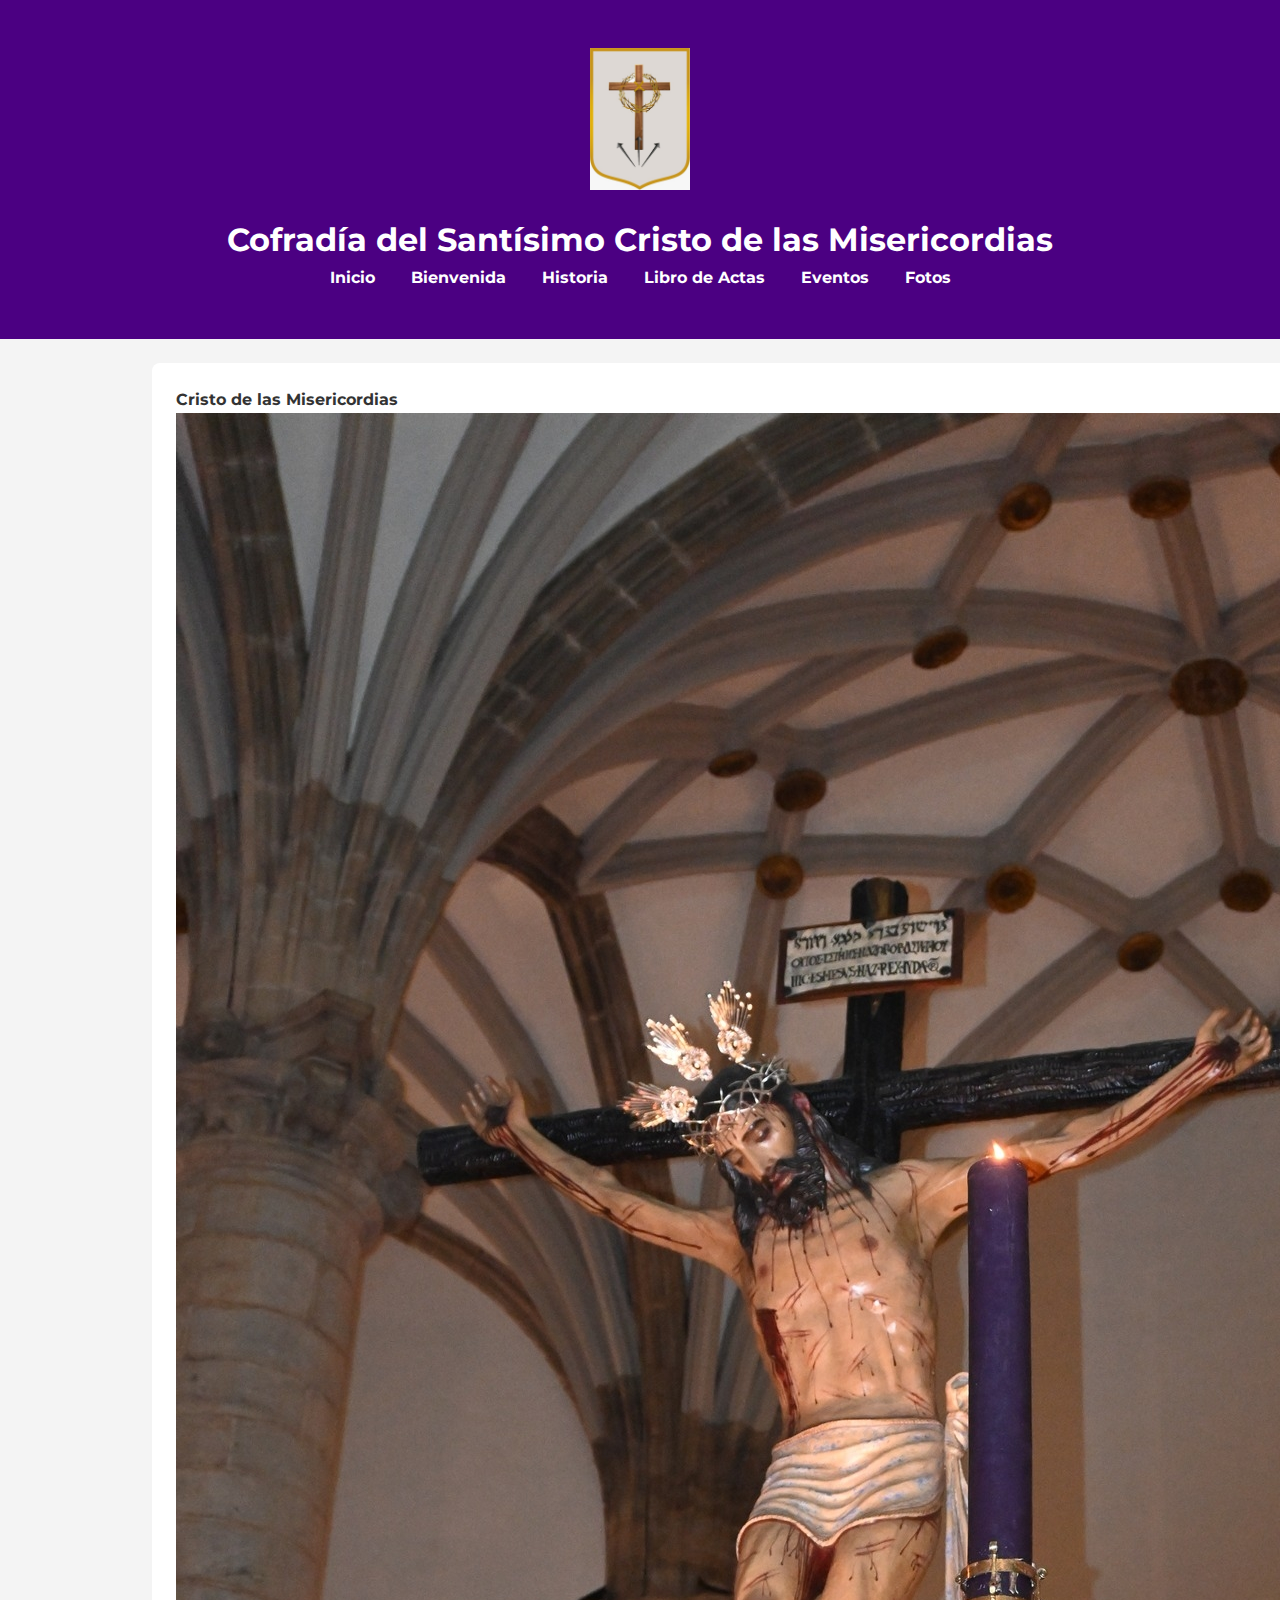
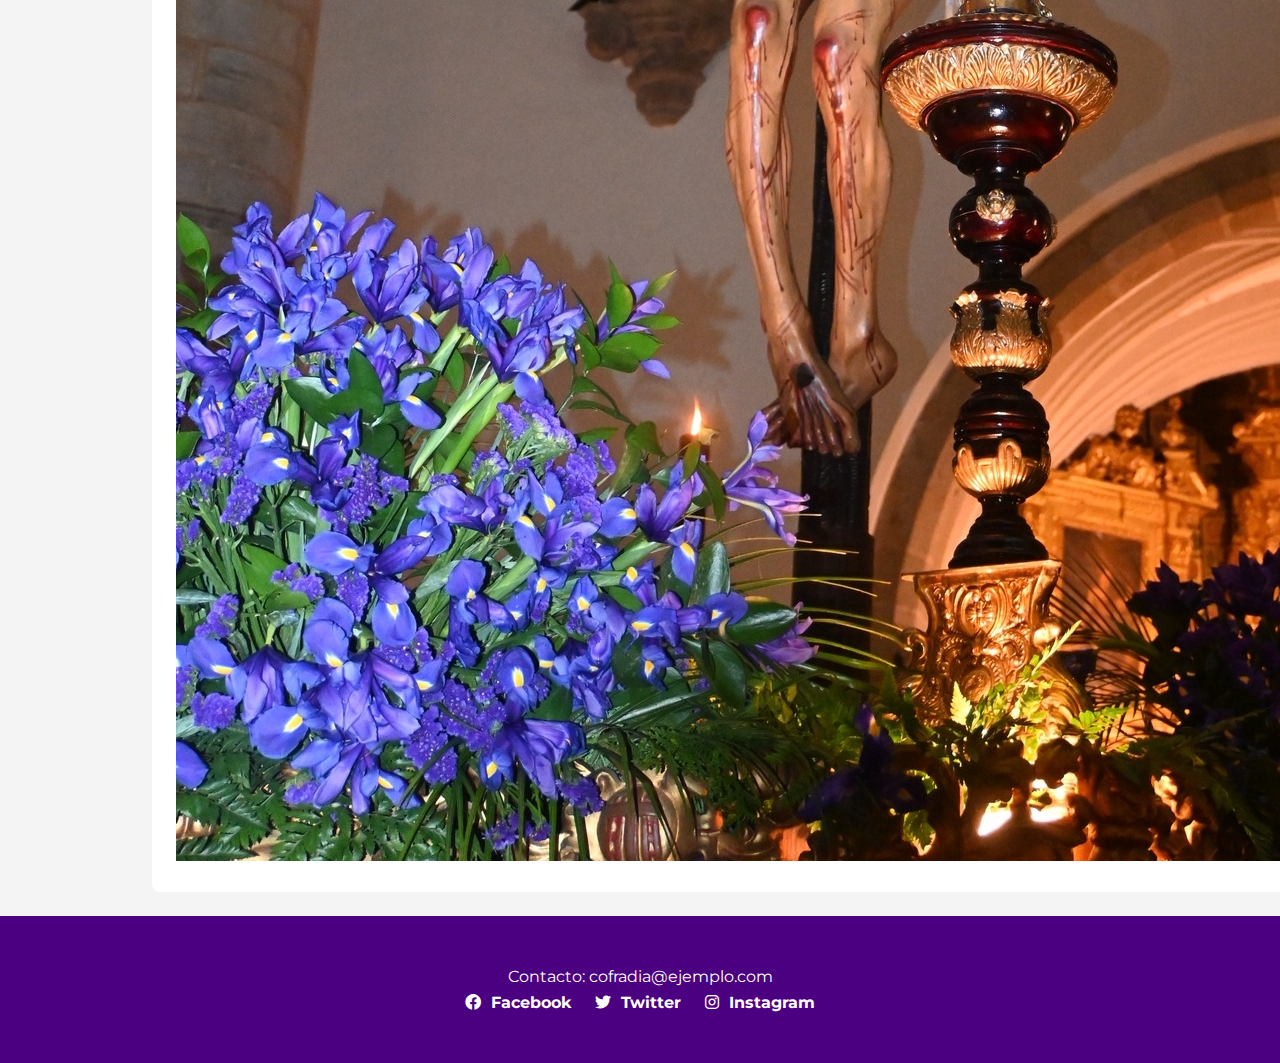
==== PaginaWeb/index.html @ 222ff11e "wip web" ====
<!DOCTYPE html>
<html lang="es">
  <head>
    <meta charset="UTF-8" />
    <meta name="viewport" content="width=device-width, initial-scale=1.0" />
    <title>Cofradía de Semana Santa</title>
    <link rel="stylesheet" href="./assets/css/styles.css" />
    <link rel="preconnect" href="https://fonts.googleapis.com" />
    <link rel="preconnect" href="https://fonts.gstatic.com" crossorigin />
    <link
      href="https://fonts.googleapis.com/css2?family=Montserrat:wght@400;700&display=swap"
      rel="stylesheet"
    />
    <link
      rel="stylesheet"
      href="https://cdnjs.cloudflare.com/ajax/libs/font-awesome/6.0.0-beta3/css/all.min.css"
    />
  </head>
  <body>
    <header>
      <div class="container">
        <img src="./assets/images/escudo1.jpg" alt="Logo" class="logo" />
        <h1>Cofradía del Santísimo Cristo de las Misericordias</h1>
        <nav>
          <ul>
            <li><a href="index.html">Inicio</a></li>
            <li><a href="#bienvenida">Bienvenida</a></li>
            <li><a href="#historia">Historia</a></li>
            <li><a href="#indexLibroActas.html">Libro de Actas</a></li>
            <li><a href="#eventos">Eventos</a></li>
            <li><a href="indexFotos.html">Fotos</a></li>
          </ul>
        </nav>
      </div>
    </header>

    <main class="container">
      <section class="left-column">
        <h4>Cristo de las Misericordias</h4>
        <img
          src="./assets/images/433902673_397641899641510_3551670224920371483_n.jpg"
          alt="img-principal"
        />
      </section>

      <section class="right-column">
        <div class="subsection">
          <h2>Historia</h2>
          <p>
            La Cofradía fue fundada en 1901 y desde entonces ha participado en
            la Semana Santa con gran devoción y tradición.
          </p>
        </div>
        <div class="subsection">
          <h2>Eventos</h2>
          <ul>
            <li>Domingo de Ramos - 14 de abril</li>
            <li>Jueves Santo - 18 de abril</li>
            <li>Viernes Santo - 19 de abril</li>
          </ul>
        </div>
        <div class="subsection">
          <h2>Galería</h2>
          <img src="procesion1.webp" alt="Procesión 1" />
          <img src="procesion2.webp" alt="Procesión 2" />
        </div>
      </section>
    </main>

    <footer>
      <div class="container">
        <p>Contacto: cofradia@ejemplo.com</p>
        <div class="social-media">
          <a href="https://facebook.com" target="_blank"
            ><i class="fab fa-facebook"></i> Facebook</a
          >
          <a href="https://twitter.com" target="_blank"
            ><i class="fab fa-twitter"></i> Twitter</a
          >
          <a href="https://instagram.com" target="_blank"
            ><i class="fab fa-instagram"></i> Instagram</a
          >
        </div>
      </div>
    </footer>
  </body>
</html>
---- PaginaWeb/assets/css/styles.css ----
:root {
  --primary-color: #4b0082;
  --secondary-color: #f4f4f4;
  --text-color: #333;
  --font-family: 'Montserrat', sans-serif;
  --spacing: 1.5rem;
}

* {
  margin: 0;
  padding: 0;
  box-sizing: border-box;
}

body {
  font-family: var(--font-family);
  color: var(--text-color);
  background-color: var(--secondary-color);
  line-height: 1.6;
}

.container {
  width: 80%;
  margin: 0 auto;
  padding: var(--spacing);
}

header {
  background-color: var(--primary-color);
  color: white;
  padding: var(--spacing) 0;
  text-align: center;
}

header .logo {
  width: 100px;
  display: block;
  margin: 0 auto var(--spacing) auto;
}

nav ul {
  list-style: none;
  padding: 0;
}

nav ul li {
  display: inline;
  margin: 0 1rem;
}

nav ul li a {
  color: white;
  text-decoration: none;
  font-weight: bold;
}

main.container {
  display: grid;
  grid-template-columns: 1fr 2fr;
  gap: var(--spacing);
}

.left-column {
  padding: var(--spacing);
  background-color: white;
  border-radius: 8px;
}

.right-column {
  display: grid;
  gap: var(--spacing);
}

.right-column .subsection {
  padding: var(--spacing);
  background-color: white;
  border-radius: 8px;
}

#galeria img {
  width: 100%;
  max-width: 300px;
  height: auto;
  margin: var(--spacing) 0.5rem;
}

footer {
  background-color: var(--primary-color);
  color: white;
  text-align: center;
  padding: var(--spacing) 0;
}

footer .social-media a {
  color: white;
  margin: 0 10px;
  text-decoration: none;
  font-weight: bold;
}

footer .social-media a i {
  margin-right: 5px;
}
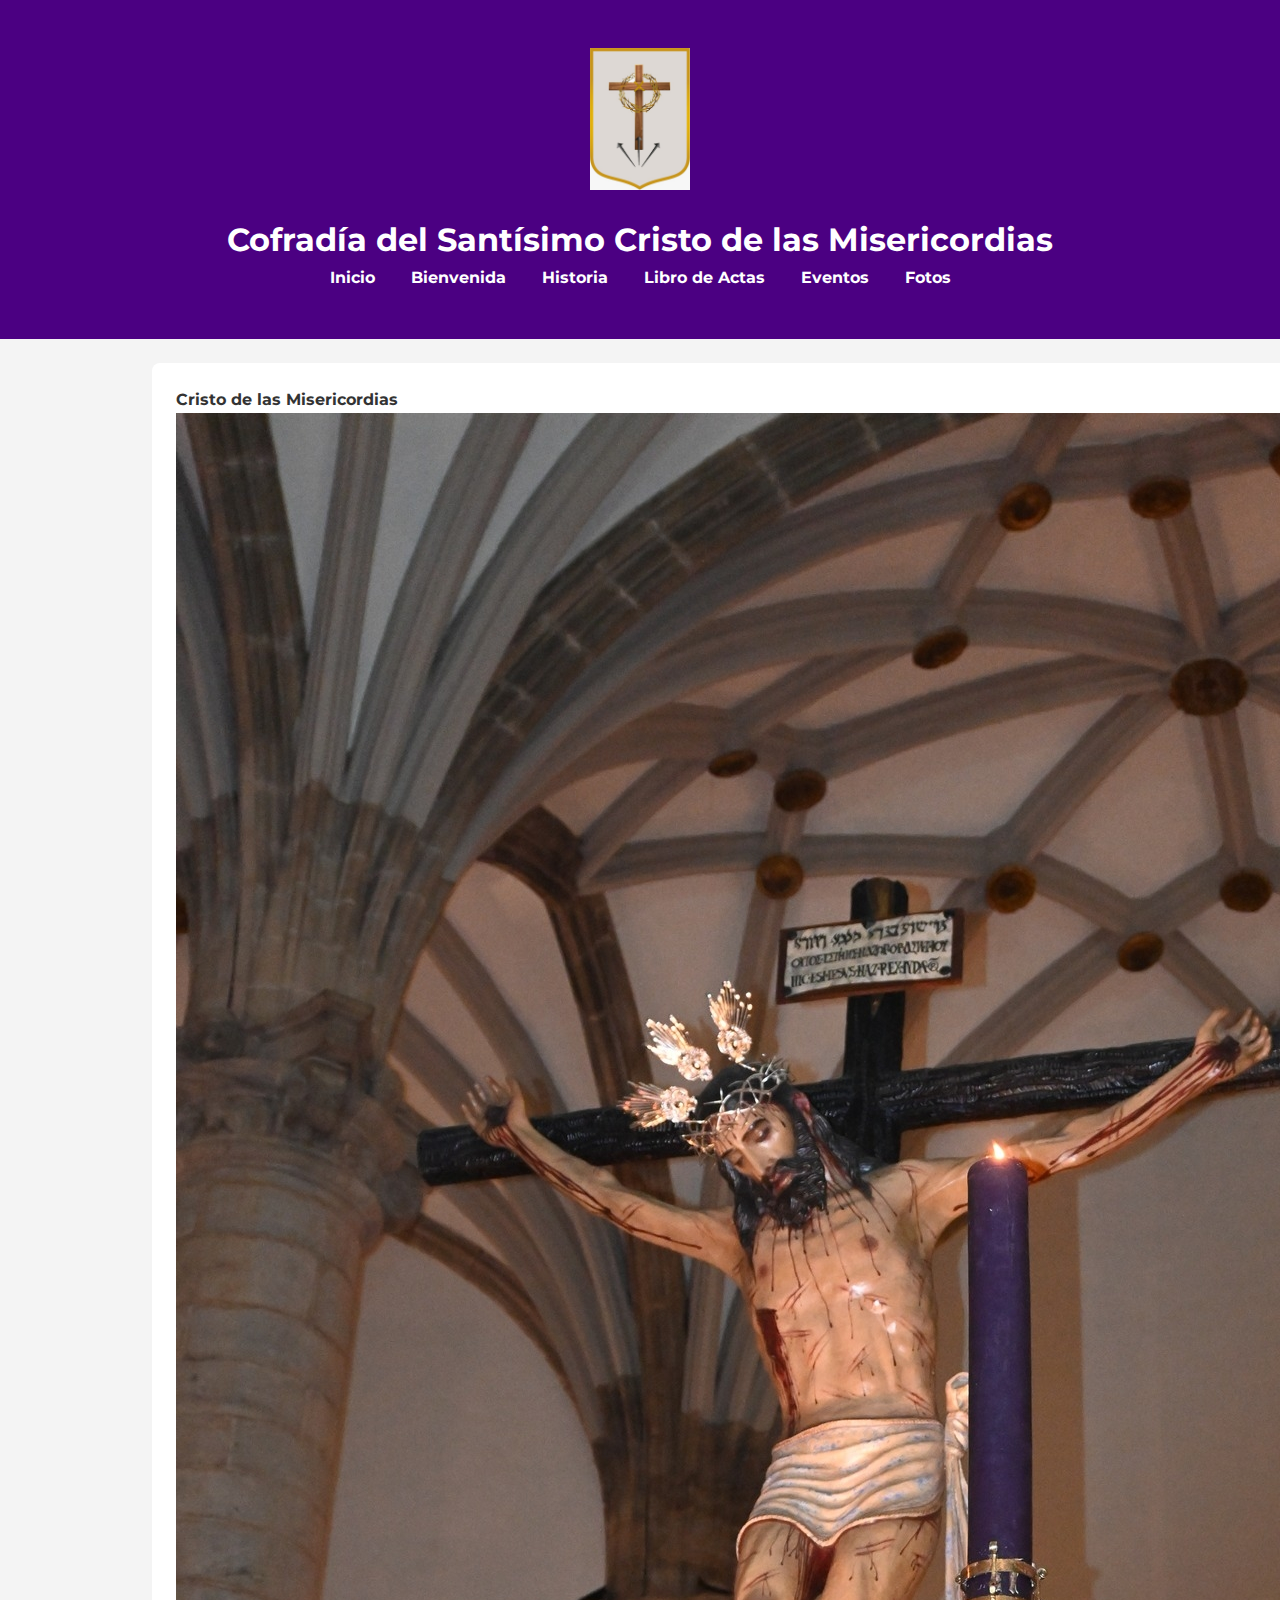
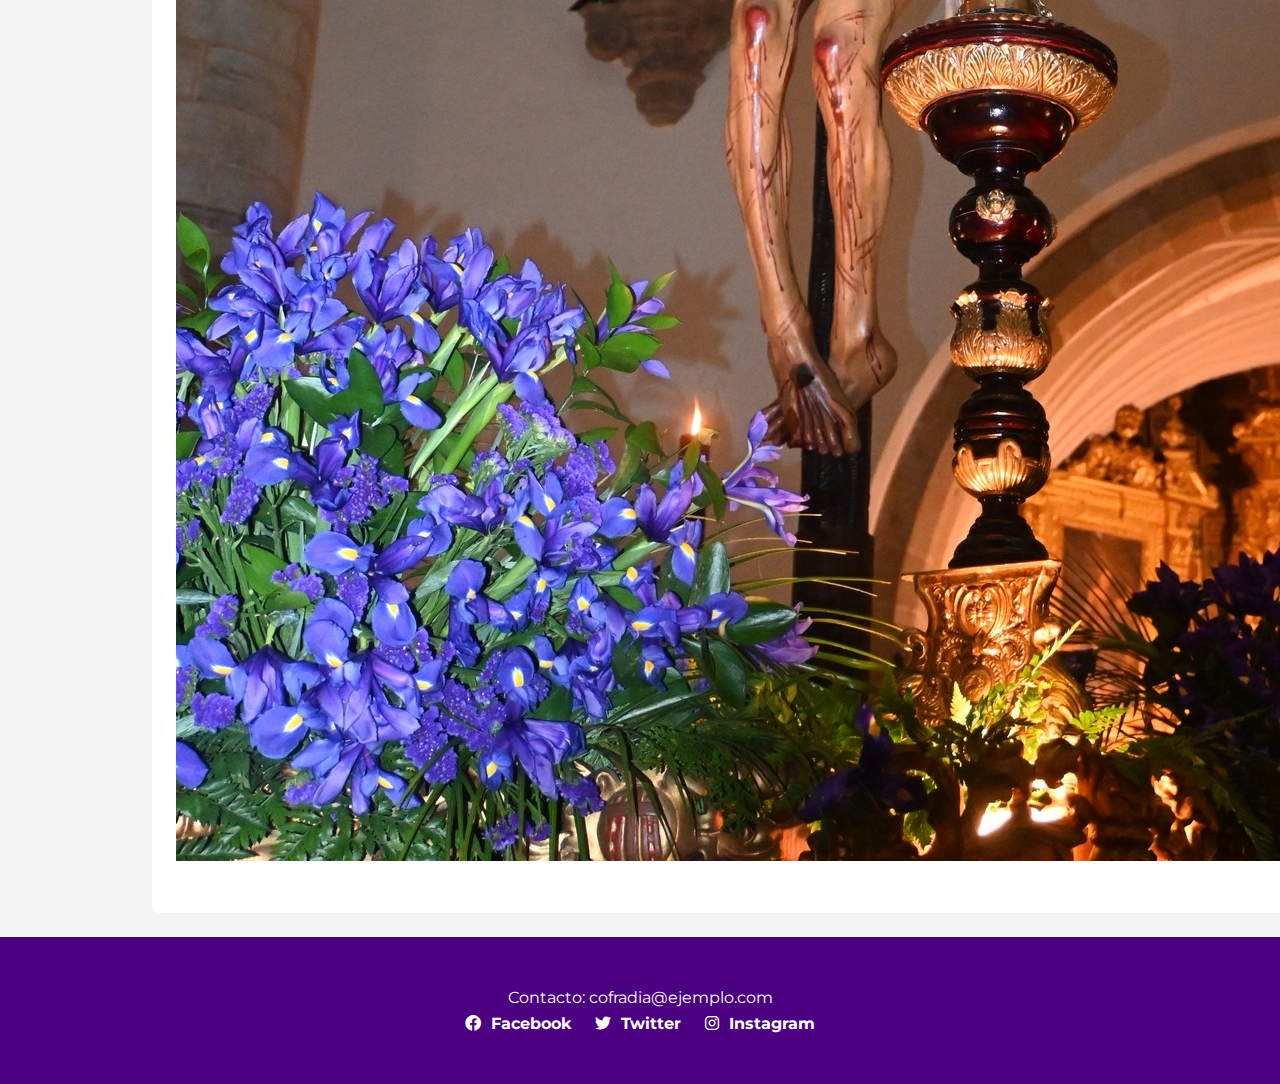
==== commit 53b05812: "wip web" ====
--- a/PaginaWeb/index.html
+++ b/PaginaWeb/index.html
@@ -26,7 +26,7 @@
             <li><a href="index.html">Inicio</a></li>
             <li><a href="#bienvenida">Bienvenida</a></li>
             <li><a href="#historia">Historia</a></li>
-            <li><a href="#indexLibroActas.html">Libro de Actas</a></li>
+            <li><a href="indexLibroActas.html">Libro de Actas</a></li>
             <li><a href="#eventos">Eventos</a></li>
             <li><a href="indexFotos.html">Fotos</a></li>
           </ul>
@@ -47,16 +47,26 @@
         <div class="subsection">
           <h2>Historia</h2>
           <p>
-            La Cofradía fue fundada en 1901 y desde entonces ha participado en
-            la Semana Santa con gran devoción y tradición.
+            Lorem ipsum dolor sit amet consectetur adipisicing elit. Obcaecati
+            quod veritatis beatae reiciendis? Molestiae doloribus beatae eveniet
+            inventore aut ea rem odio incidunt! Totam, aut? Dicta, similique
+            placeat! Quae temporibus praesentium non provident possimus eum
+            minima iure voluptate eos sequi odio veniam, est nemo vel commodi
+            magnam? Adipisci saepe enim molestiae dolorem expedita odit,
+            officiis nihil possimus quaerat perferendis facilis, earum
+            architecto quos veniam qui suscipit rem pariatur distinctio.
+            Voluptatum tempora eius dignissimos vel a eveniet, libero sint dicta
+            repellat mollitia quasi error vitae assumenda. Repellat laborum
+            accusamus assumenda excepturi dolores expedita eligendi amet
+            reprehenderit rerum vitae? Illo, vero quas!
           </p>
         </div>
         <div class="subsection">
           <h2>Eventos</h2>
           <ul>
-            <li>Domingo de Ramos - 14 de abril</li>
-            <li>Jueves Santo - 18 de abril</li>
-            <li>Viernes Santo - 19 de abril</li>
+            <li>Jueves Santo</li>
+            <li>Exposición Centenario</li>
+            <li>Triduo</li>
           </ul>
         </div>
         <div class="subsection">
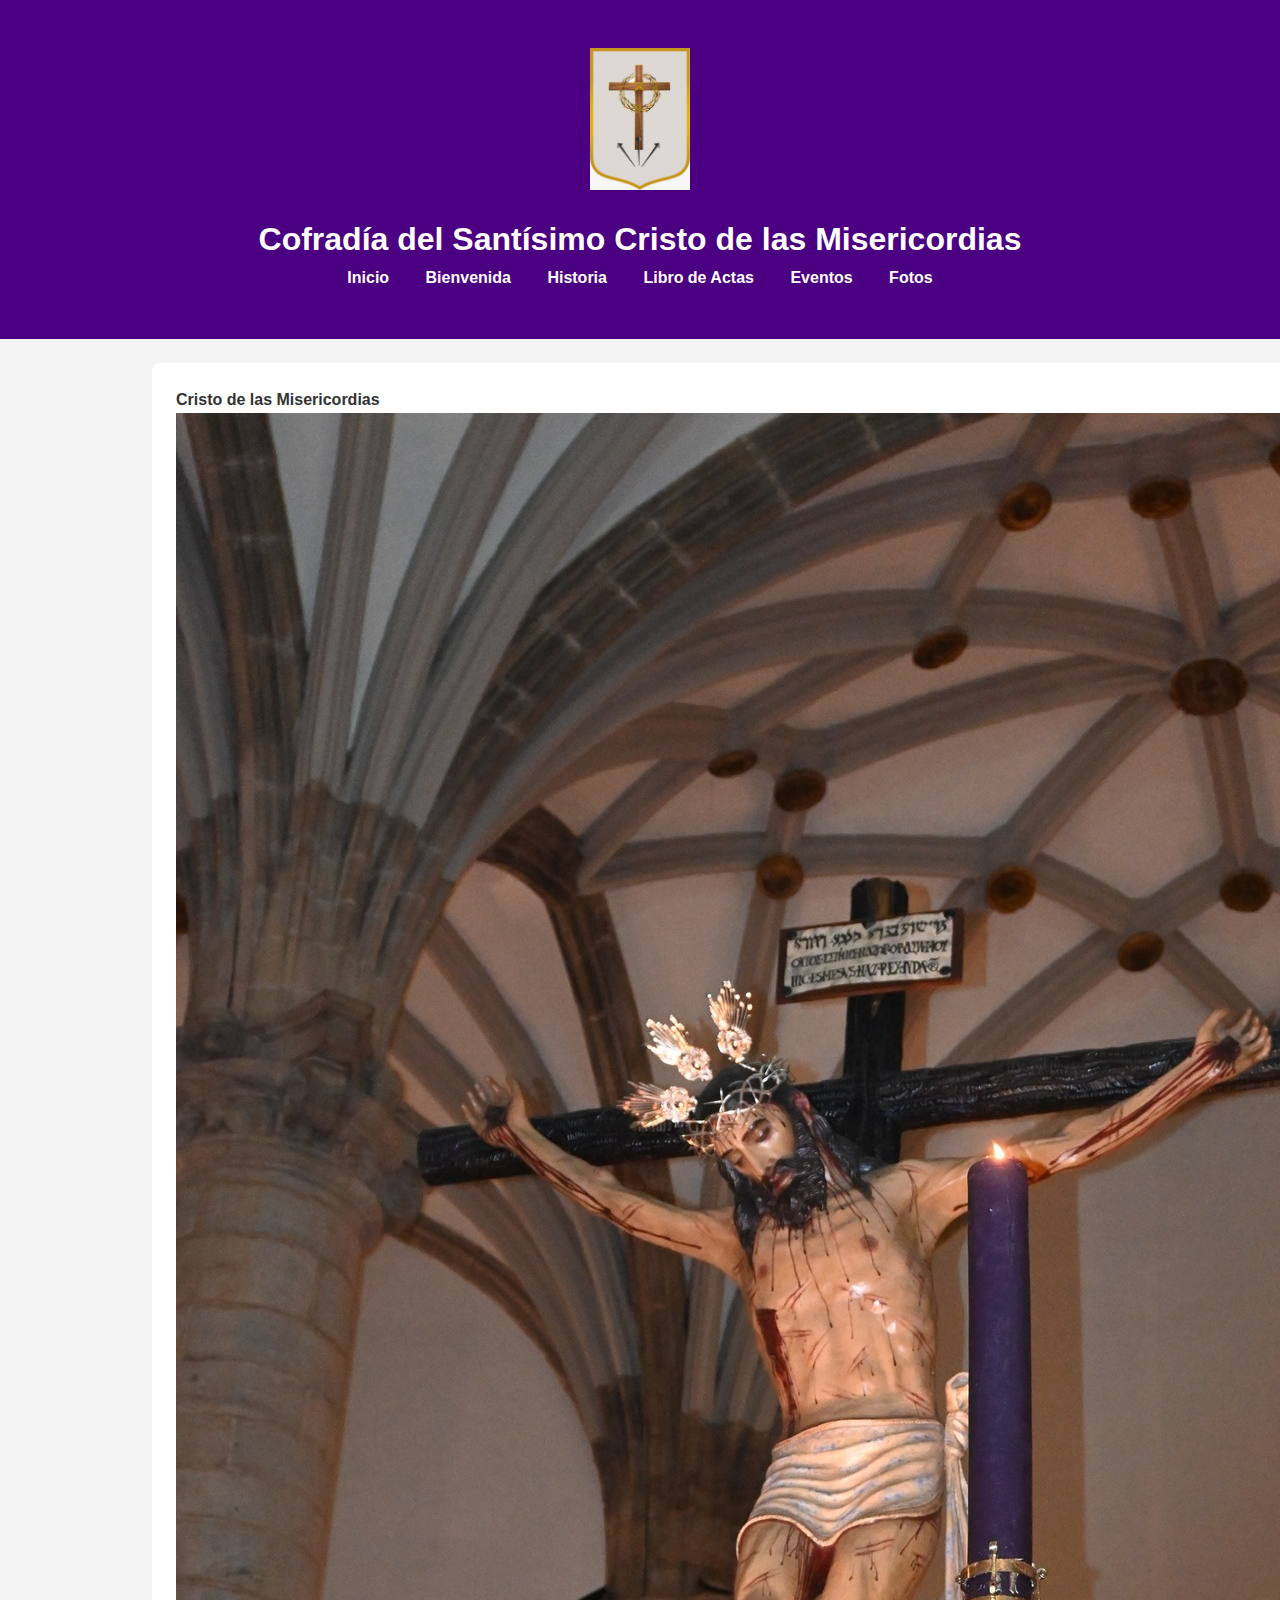
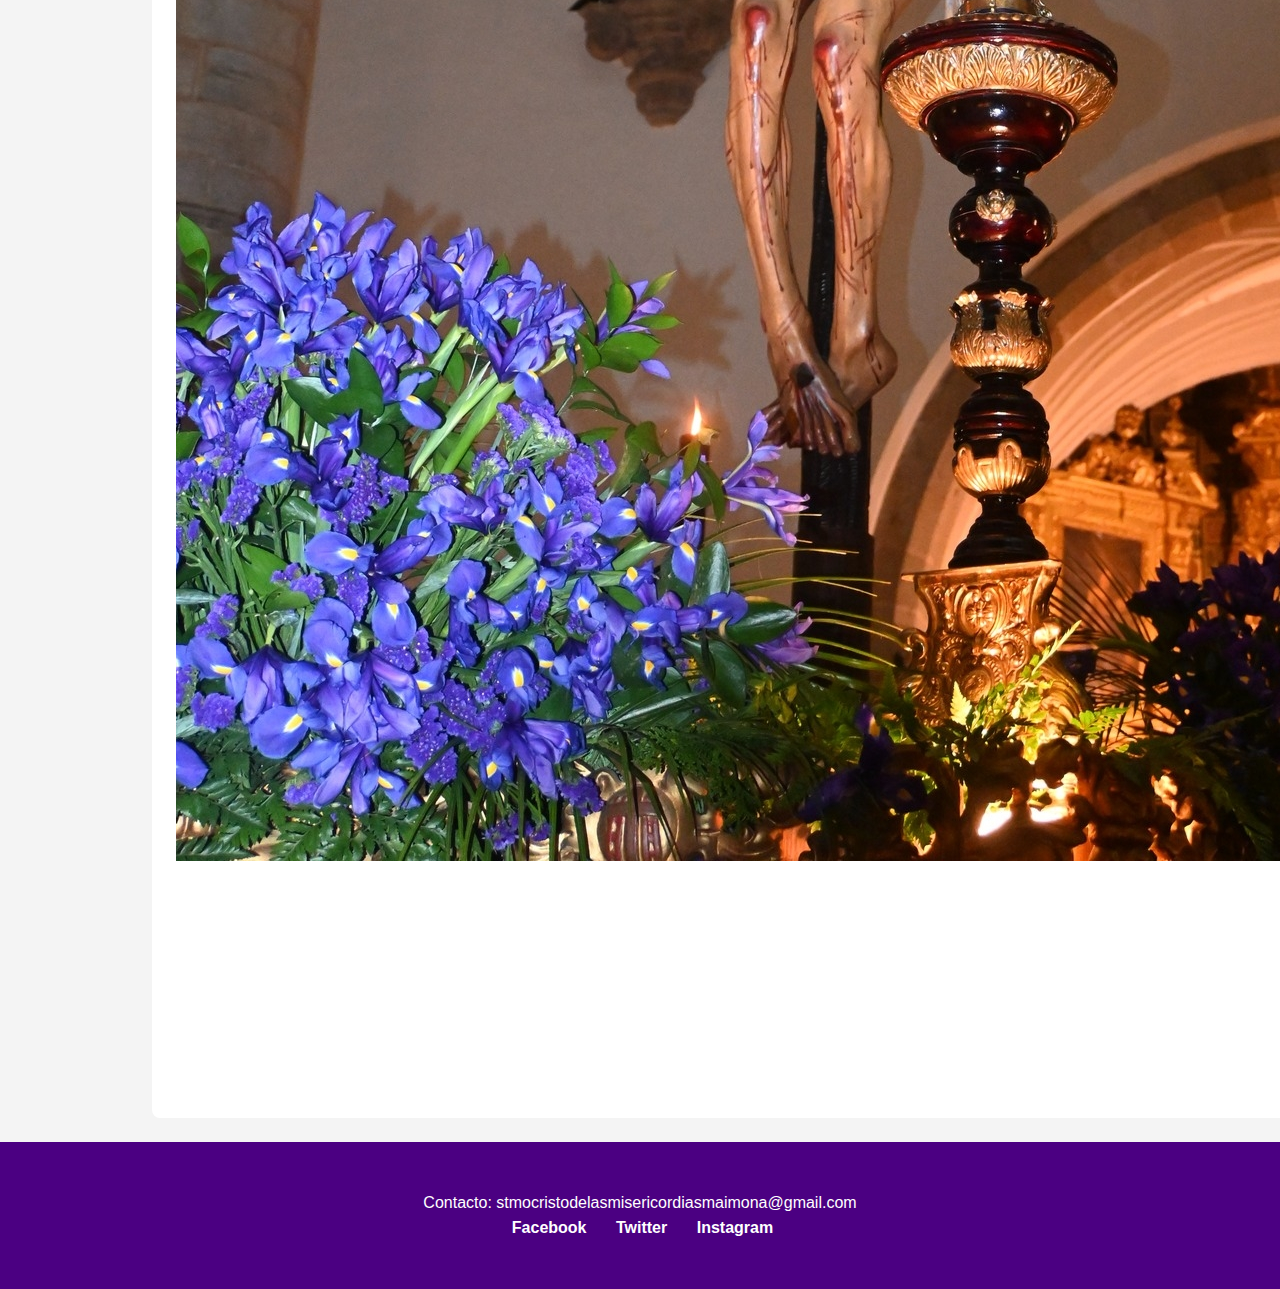
==== commit 6698465d: "wipWeb" ====
--- a/PaginaWeb/index.html
+++ b/PaginaWeb/index.html
@@ -7,14 +7,7 @@
     <link rel="stylesheet" href="./assets/css/styles.css" />
     <link rel="preconnect" href="https://fonts.googleapis.com" />
     <link rel="preconnect" href="https://fonts.gstatic.com" crossorigin />
-    <link
-      href="https://fonts.googleapis.com/css2?family=Montserrat:wght@400;700&display=swap"
-      rel="stylesheet"
-    />
-    <link
-      rel="stylesheet"
-      href="https://cdnjs.cloudflare.com/ajax/libs/font-awesome/6.0.0-beta3/css/all.min.css"
-    />
+    <link />
   </head>
   <body>
     <header>
@@ -79,7 +72,7 @@
 
     <footer>
       <div class="container">
-        <p>Contacto: cofradia@ejemplo.com</p>
+        <p>Contacto: stmocristodelasmisericordiasmaimona@gmail.com</p>
         <div class="social-media">
           <a href="https://facebook.com" target="_blank"
             ><i class="fab fa-facebook"></i> Facebook</a
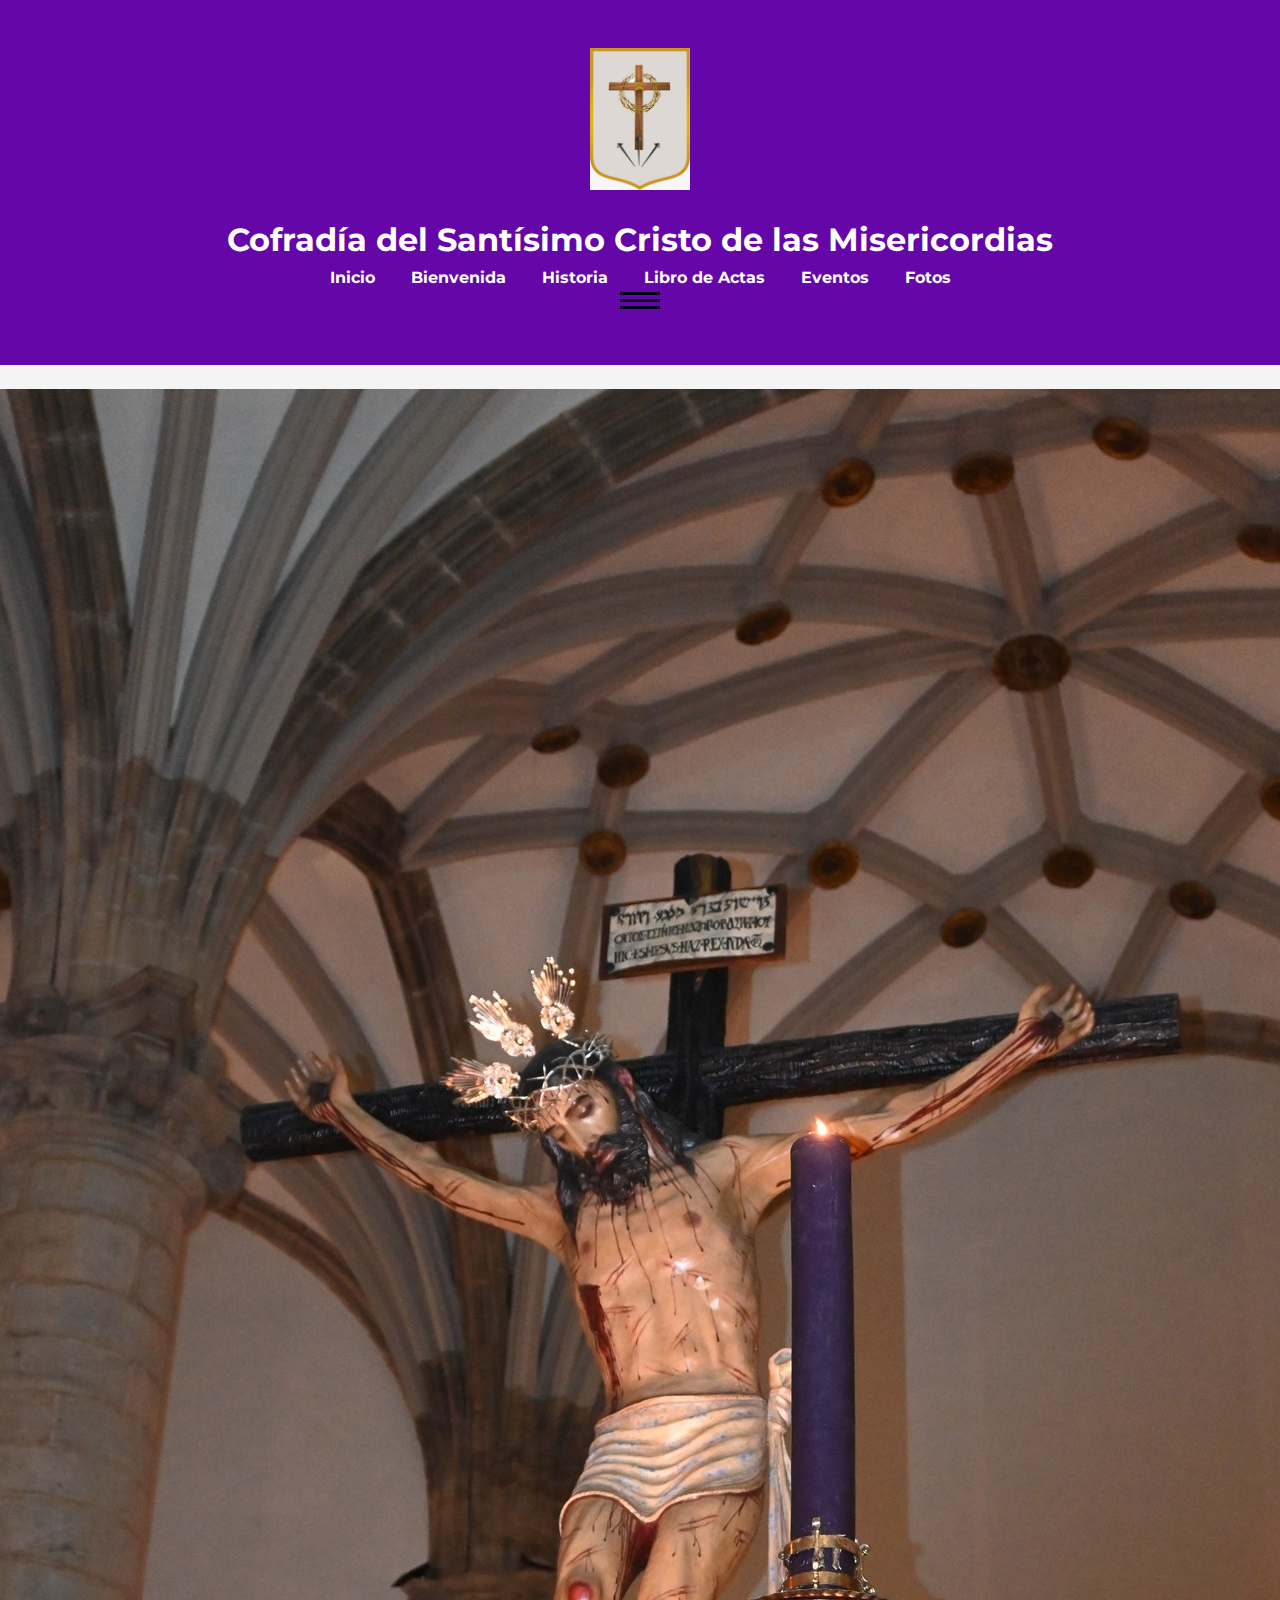
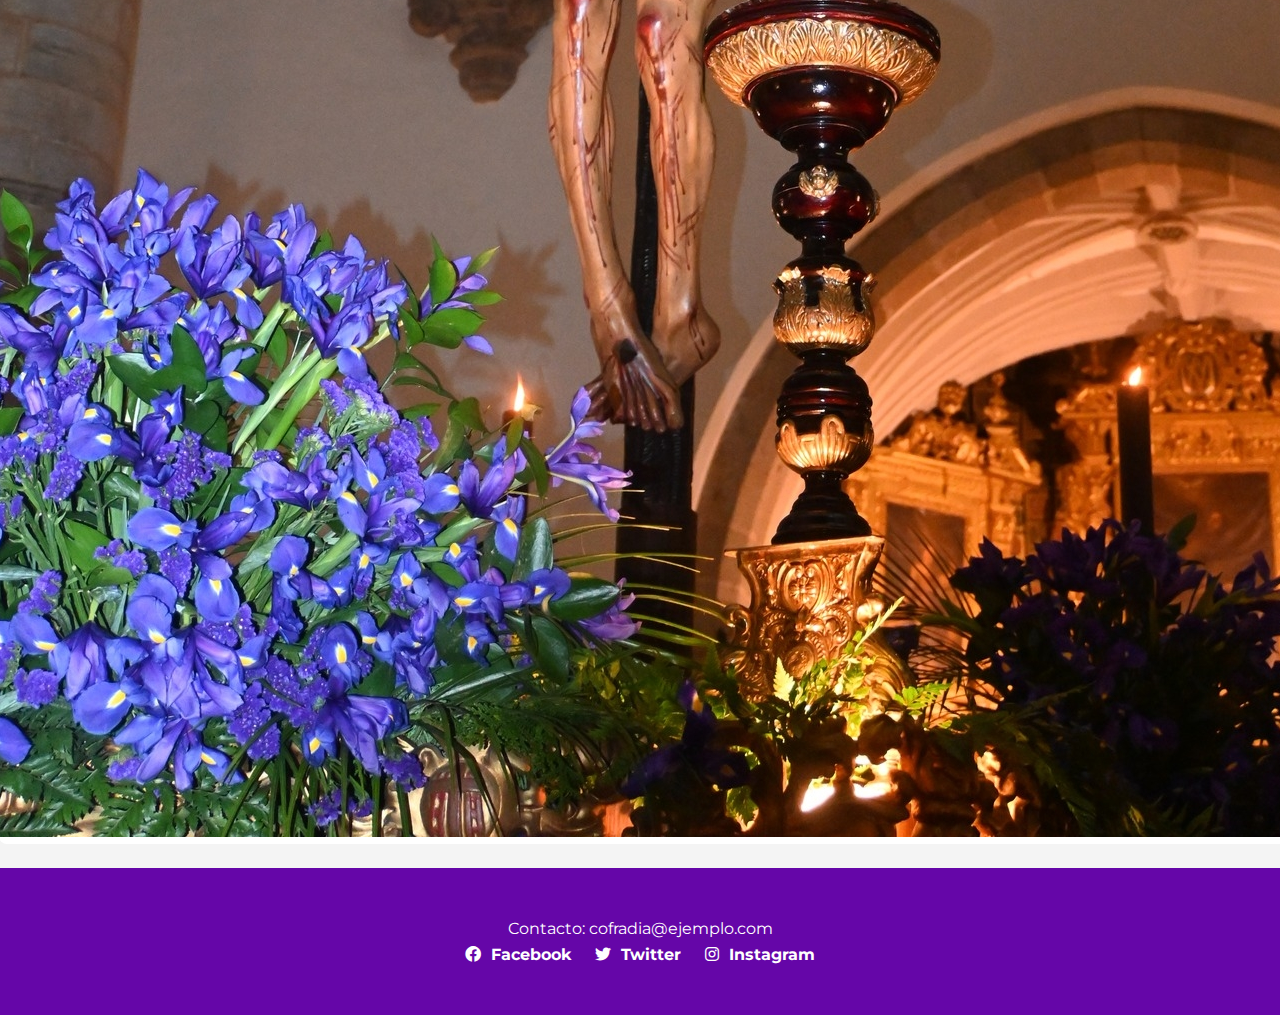
==== commit fec22ba1: "wip Web" ====
--- a/PaginaWeb/index.html
+++ b/PaginaWeb/index.html
@@ -7,7 +7,14 @@
     <link rel="stylesheet" href="./assets/css/styles.css" />
     <link rel="preconnect" href="https://fonts.googleapis.com" />
     <link rel="preconnect" href="https://fonts.gstatic.com" crossorigin />
-    <link />
+    <link
+      href="https://fonts.googleapis.com/css2?family=Montserrat:wght@400;700&display=swap"
+      rel="stylesheet"
+    />
+    <link
+      rel="stylesheet"
+      href="https://cdnjs.cloudflare.com/ajax/libs/font-awesome/6.0.0-beta3/css/all.min.css"
+    />
   </head>
   <body>
     <header>
@@ -23,13 +30,19 @@
             <li><a href="#eventos">Eventos</a></li>
             <li><a href="indexFotos.html">Fotos</a></li>
           </ul>
+          <div class="menu-toggle">
+            <img
+              id="hamburguer-logo"
+              src="./assets/images/icon-menu.svg"
+              alt=""
+            />
+          </div>
         </nav>
       </div>
     </header>
 
     <main class="container">
       <section class="left-column">
-        <h4>Cristo de las Misericordias</h4>
         <img
           src="./assets/images/433902673_397641899641510_3551670224920371483_n.jpg"
           alt="img-principal"
@@ -54,25 +67,27 @@
             reprehenderit rerum vitae? Illo, vero quas!
           </p>
         </div>
-        <div class="subsection">
-          <h2>Eventos</h2>
-          <ul>
-            <li>Jueves Santo</li>
-            <li>Exposición Centenario</li>
-            <li>Triduo</li>
-          </ul>
-        </div>
-        <div class="subsection">
-          <h2>Galería</h2>
-          <img src="procesion1.webp" alt="Procesión 1" />
-          <img src="procesion2.webp" alt="Procesión 2" />
-        </div>
+        <aside>
+          <div class="subsection">
+            <h2>Eventos</h2>
+            <ul>
+              <li>Jueves Santo</li>
+              <li>Exposición Centenario</li>
+              <li>Triduo</li>
+            </ul>
+          </div>
+          <div class="subsection">
+            <h2>Galería</h2>
+            <img src="procesion1.webp" alt="Procesión 1" />
+            <img src="procesion2.webp" alt="Procesión 2" />
+          </div>
+        </aside>
       </section>
     </main>
 
     <footer>
       <div class="container">
-        <p>Contacto: stmocristodelasmisericordiasmaimona@gmail.com</p>
+        <p>Contacto: cofradia@ejemplo.com</p>
         <div class="social-media">
           <a href="https://facebook.com" target="_blank"
             ><i class="fab fa-facebook"></i> Facebook</a
--- a/PaginaWeb/assets/css/styles.css
+++ b/PaginaWeb/assets/css/styles.css
@@ -1,5 +1,5 @@
 :root {
-  --primary-color: #4b0082;
+  --primary-color: #6506a8;
   --secondary-color: #f4f4f4;
   --text-color: #333;
   --font-family: 'Montserrat', sans-serif;
@@ -57,18 +57,27 @@
 main.container {
   display: grid;
   grid-template-columns: 1fr 2fr;
+  max-width: 960px;
   gap: var(--spacing);
+  margin-left: -25px;
+  margin-right: 0;
 }
 
 .left-column {
-  padding: var(--spacing);
+  padding: 0;
   background-color: white;
   border-radius: 8px;
+  margin-left: 0px;
+  margin-right: 200px;
 }
 
 .right-column {
   display: grid;
-  gap: var(--spacing);
+  padding: 0;
+  gap: 1rem;
+  margin-left: 0;
+  margin-right: 100px;
+  width: 300px;
 }
 
 .right-column .subsection {
@@ -77,11 +86,22 @@
   border-radius: 8px;
 }
 
+.p {
+  padding: 0;
+  width: 200px;
+  height: 200px;
+}
+      
 #galeria img {
   width: 100%;
   max-width: 300px;
   height: auto;
   margin: var(--spacing) 0.5rem;
+}
+aside {
+  width: 30%;
+  height: 40%;
+
 }
 
 footer {
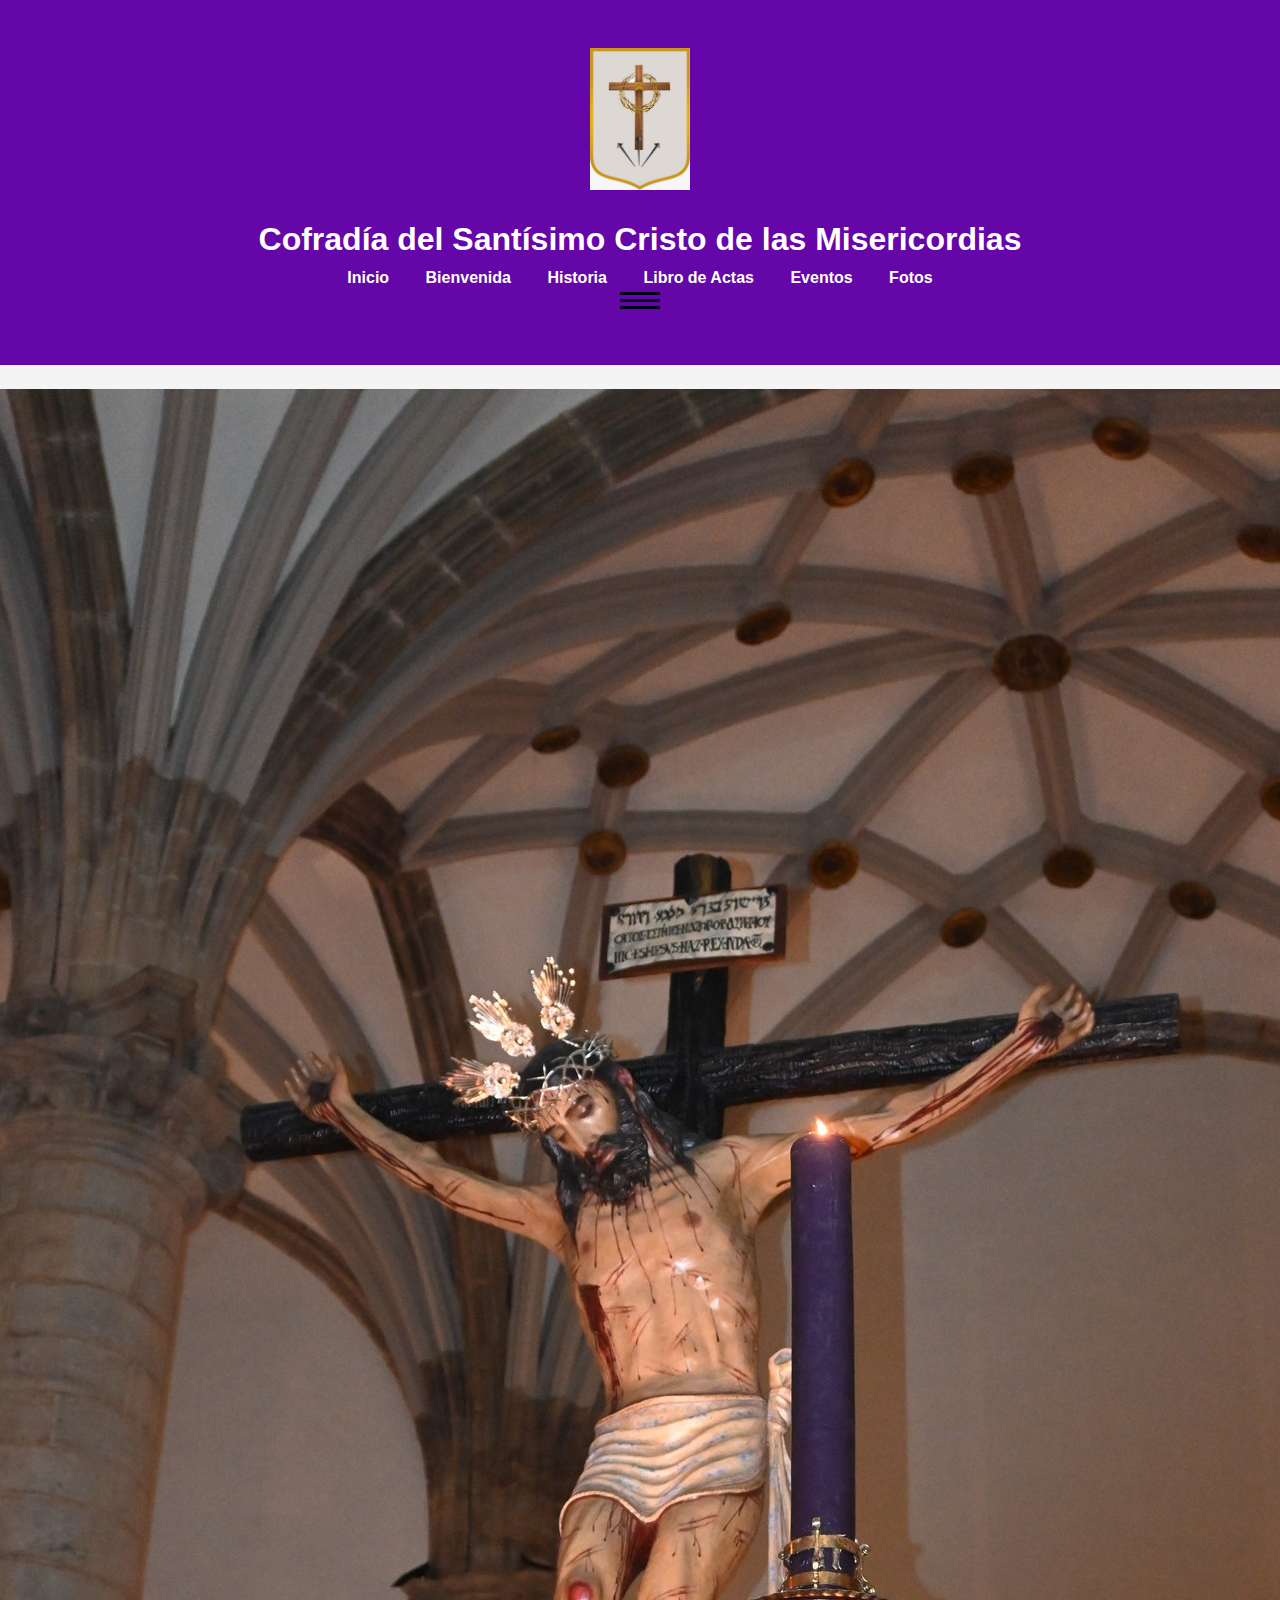
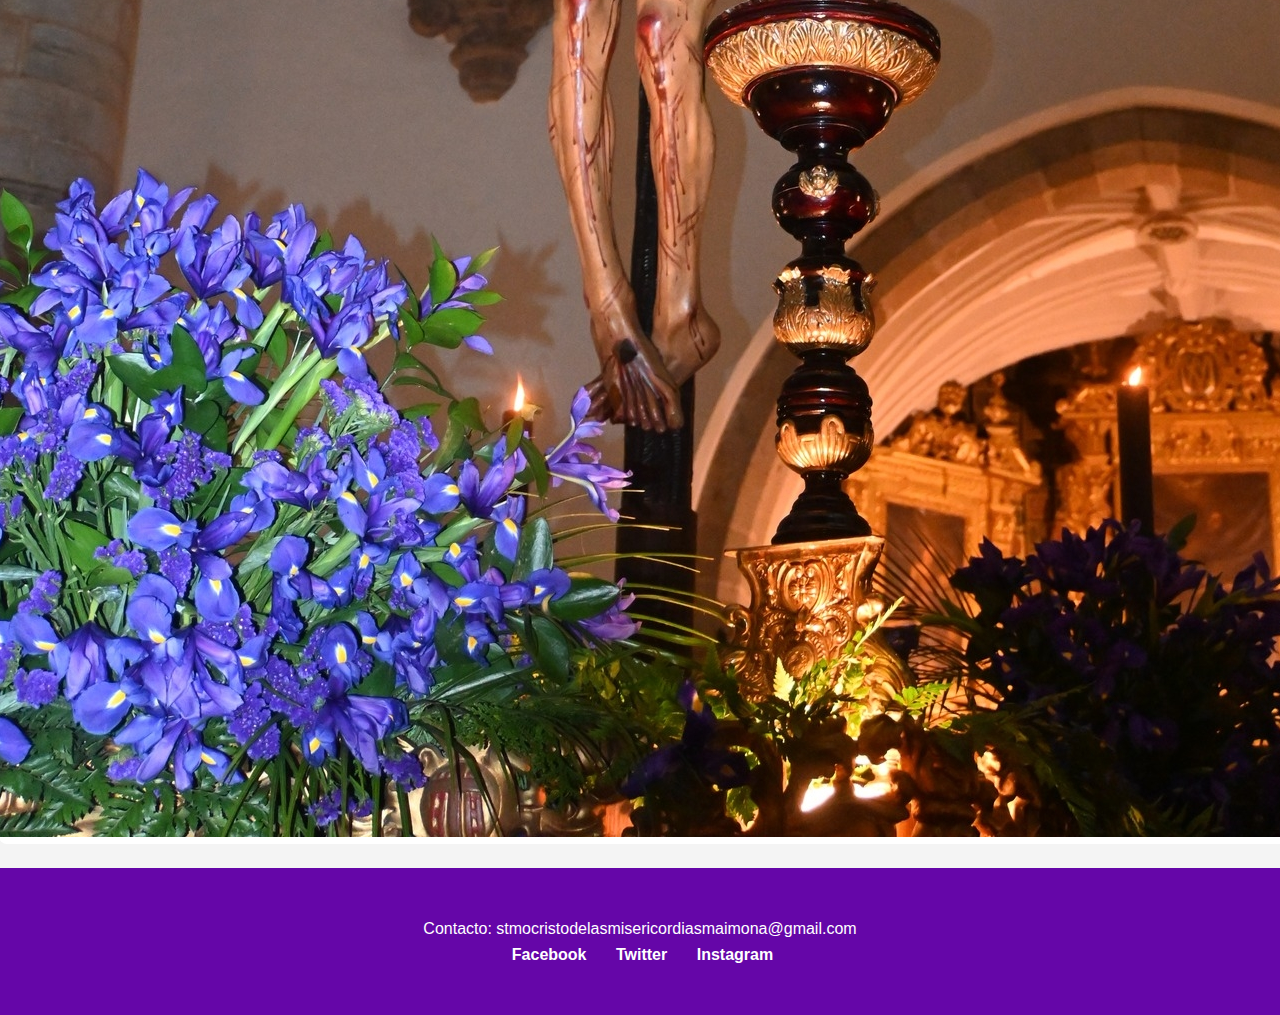
==== commit d1b64881: "Merge branch 'main' of https://github.com/jamorenol05/LMSGI_TrabajoDiario" ====
--- a/PaginaWeb/index.html
+++ b/PaginaWeb/index.html
@@ -7,14 +7,7 @@
     <link rel="stylesheet" href="./assets/css/styles.css" />
     <link rel="preconnect" href="https://fonts.googleapis.com" />
     <link rel="preconnect" href="https://fonts.gstatic.com" crossorigin />
-    <link
-      href="https://fonts.googleapis.com/css2?family=Montserrat:wght@400;700&display=swap"
-      rel="stylesheet"
-    />
-    <link
-      rel="stylesheet"
-      href="https://cdnjs.cloudflare.com/ajax/libs/font-awesome/6.0.0-beta3/css/all.min.css"
-    />
+    <link />
   </head>
   <body>
     <header>
@@ -87,7 +80,7 @@
 
     <footer>
       <div class="container">
-        <p>Contacto: cofradia@ejemplo.com</p>
+        <p>Contacto: stmocristodelasmisericordiasmaimona@gmail.com</p>
         <div class="social-media">
           <a href="https://facebook.com" target="_blank"
             ><i class="fab fa-facebook"></i> Facebook</a
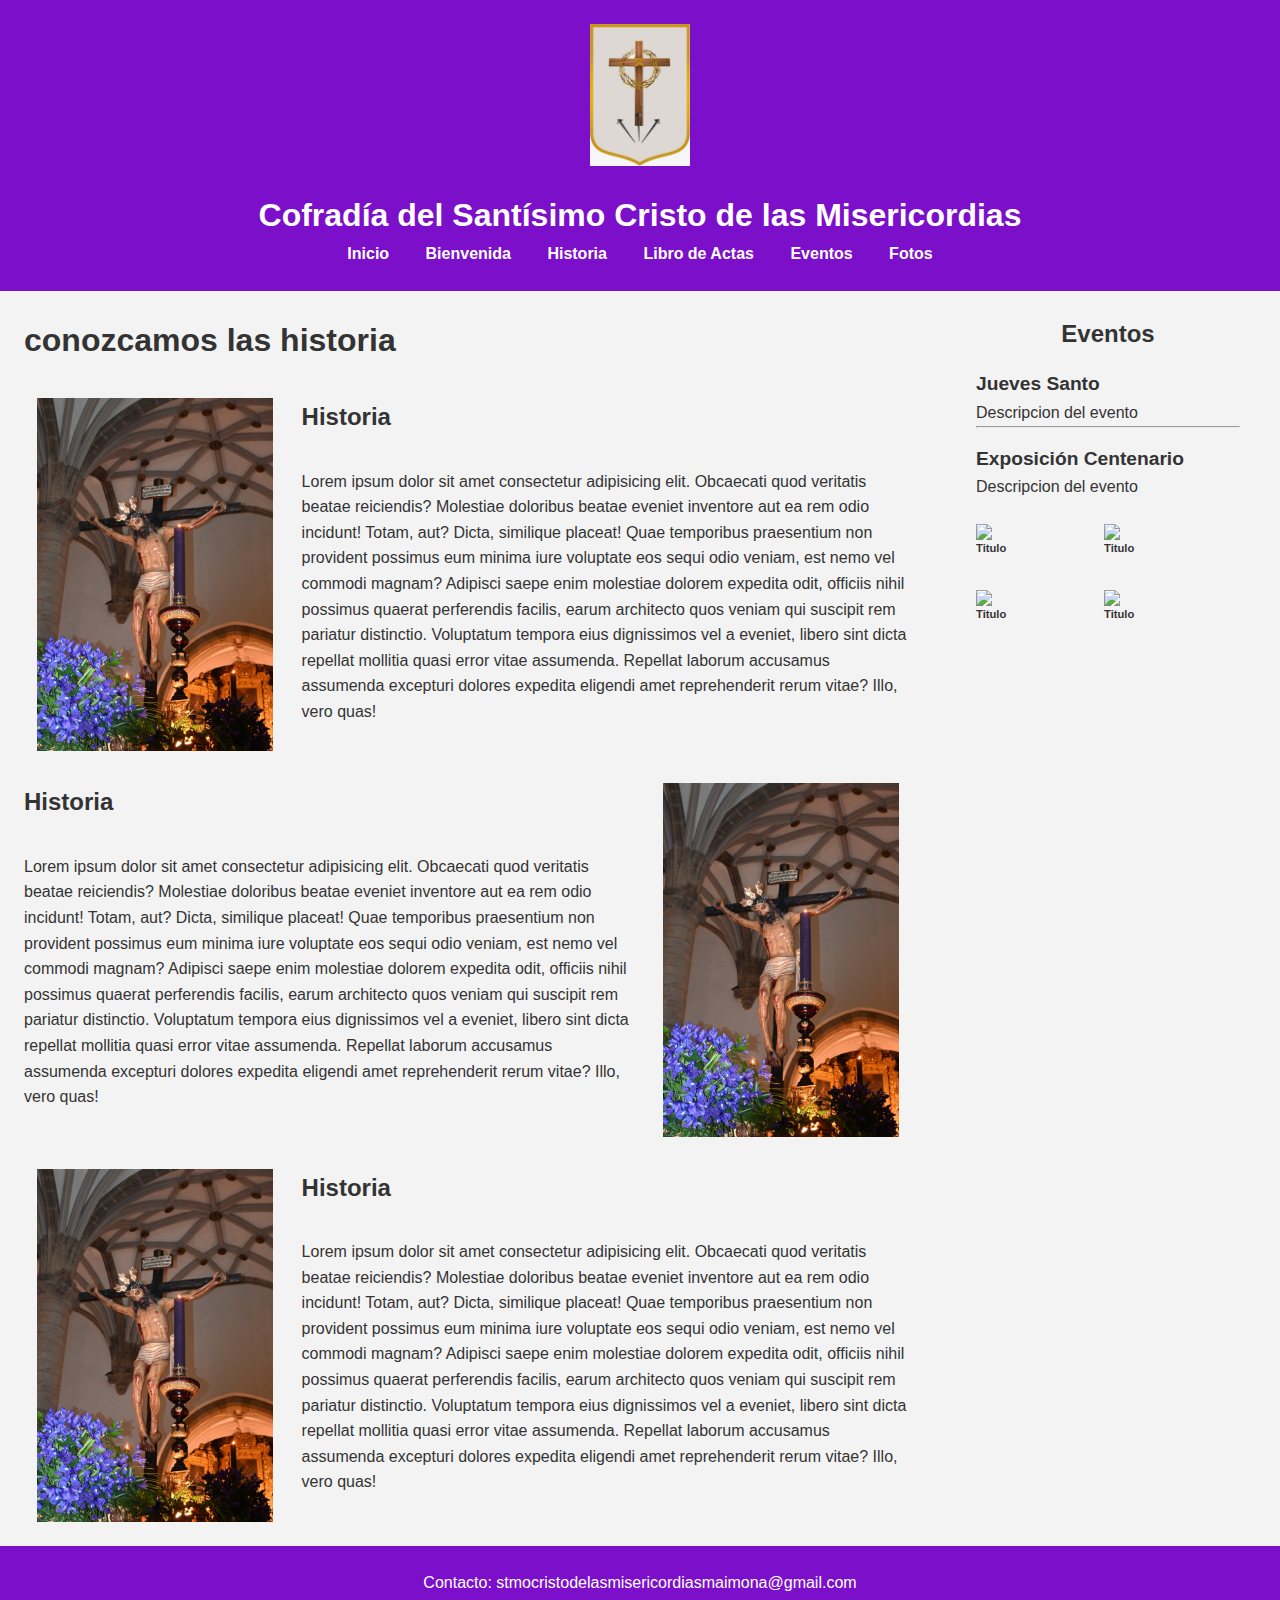
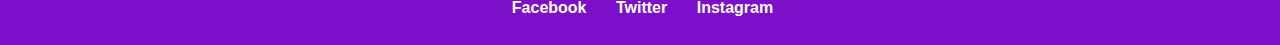
==== commit 9fcaca40: "wip Web" ====
--- a/PaginaWeb/index.html
+++ b/PaginaWeb/index.html
@@ -4,9 +4,11 @@
     <meta charset="UTF-8" />
     <meta name="viewport" content="width=device-width, initial-scale=1.0" />
     <title>Cofradía de Semana Santa</title>
-    <link rel="stylesheet" href="./assets/css/styles.css" />
     <link rel="preconnect" href="https://fonts.googleapis.com" />
-    <link rel="preconnect" href="https://fonts.gstatic.com" crossorigin />
+    <link rel="preconnect" href="https://fonts.gstatic.com" />
+
+    <link rel="stylesheet" href="./assets/css/global.css" />
+    <link rel="stylesheet" href="./assets/css/mainpage.css" />
     <link />
   </head>
   <body>
@@ -23,63 +25,137 @@
             <li><a href="#eventos">Eventos</a></li>
             <li><a href="indexFotos.html">Fotos</a></li>
           </ul>
-          <div class="menu-toggle">
-            <img
-              id="hamburguer-logo"
-              src="./assets/images/icon-menu.svg"
-              alt=""
-            />
-          </div>
         </nav>
       </div>
     </header>
 
-    <main class="container">
-      <section class="left-column">
-        <img
-          src="./assets/images/433902673_397641899641510_3551670224920371483_n.jpg"
-          alt="img-principal"
-        />
+    <main class="main-container">
+      <section class="section-news">
+        <h1>conozcamos las historia</h1>
+
+        <section class="section-new-left">
+          <div class="foto-section">
+            <img
+              src="./assets/images/433902673_397641899641510_3551670224920371483_n.jpg"
+              alt="img-principal"
+            />
+          </div>
+
+          <div class="text-section">
+            <h2>Historia</h2>
+            <p>
+              Lorem ipsum dolor sit amet consectetur adipisicing elit. Obcaecati
+              quod veritatis beatae reiciendis? Molestiae doloribus beatae
+              eveniet inventore aut ea rem odio incidunt! Totam, aut? Dicta,
+              similique placeat! Quae temporibus praesentium non provident
+              possimus eum minima iure voluptate eos sequi odio veniam, est nemo
+              vel commodi magnam? Adipisci saepe enim molestiae dolorem expedita
+              odit, officiis nihil possimus quaerat perferendis facilis, earum
+              architecto quos veniam qui suscipit rem pariatur distinctio.
+              Voluptatum tempora eius dignissimos vel a eveniet, libero sint
+              dicta repellat mollitia quasi error vitae assumenda. Repellat
+              laborum accusamus assumenda excepturi dolores expedita eligendi
+              amet reprehenderit rerum vitae? Illo, vero quas!
+            </p>
+          </div>
+        </section>
+
+        <section class="section-new-right">
+          <div class="text-section">
+            <h2>Historia</h2>
+            <p>
+              Lorem ipsum dolor sit amet consectetur adipisicing elit. Obcaecati
+              quod veritatis beatae reiciendis? Molestiae doloribus beatae
+              eveniet inventore aut ea rem odio incidunt! Totam, aut? Dicta,
+              similique placeat! Quae temporibus praesentium non provident
+              possimus eum minima iure voluptate eos sequi odio veniam, est nemo
+              vel commodi magnam? Adipisci saepe enim molestiae dolorem expedita
+              odit, officiis nihil possimus quaerat perferendis facilis, earum
+              architecto quos veniam qui suscipit rem pariatur distinctio.
+              Voluptatum tempora eius dignissimos vel a eveniet, libero sint
+              dicta repellat mollitia quasi error vitae assumenda. Repellat
+              laborum accusamus assumenda excepturi dolores expedita eligendi
+              amet reprehenderit rerum vitae? Illo, vero quas!
+            </p>
+          </div>
+
+          <div class="foto-section">
+            <img
+              src="./assets/images/433902673_397641899641510_3551670224920371483_n.jpg"
+              alt="img-principal"
+            />
+          </div>
+        </section>
+
+        <section class="section-new-left">
+          <div class="foto-section">
+            <img
+              src="./assets/images/433902673_397641899641510_3551670224920371483_n.jpg"
+              alt="img-principal"
+            />
+          </div>
+
+          <div class="text-section">
+            <h2>Historia</h2>
+            <p>
+              Lorem ipsum dolor sit amet consectetur adipisicing elit. Obcaecati
+              quod veritatis beatae reiciendis? Molestiae doloribus beatae
+              eveniet inventore aut ea rem odio incidunt! Totam, aut? Dicta,
+              similique placeat! Quae temporibus praesentium non provident
+              possimus eum minima iure voluptate eos sequi odio veniam, est nemo
+              vel commodi magnam? Adipisci saepe enim molestiae dolorem expedita
+              odit, officiis nihil possimus quaerat perferendis facilis, earum
+              architecto quos veniam qui suscipit rem pariatur distinctio.
+              Voluptatum tempora eius dignissimos vel a eveniet, libero sint
+              dicta repellat mollitia quasi error vitae assumenda. Repellat
+              laborum accusamus assumenda excepturi dolores expedita eligendi
+              amet reprehenderit rerum vitae? Illo, vero quas!
+            </p>
+          </div>
+        </section>
       </section>
 
-      <section class="right-column">
-        <div class="subsection">
-          <h2>Historia</h2>
-          <p>
-            Lorem ipsum dolor sit amet consectetur adipisicing elit. Obcaecati
-            quod veritatis beatae reiciendis? Molestiae doloribus beatae eveniet
-            inventore aut ea rem odio incidunt! Totam, aut? Dicta, similique
-            placeat! Quae temporibus praesentium non provident possimus eum
-            minima iure voluptate eos sequi odio veniam, est nemo vel commodi
-            magnam? Adipisci saepe enim molestiae dolorem expedita odit,
-            officiis nihil possimus quaerat perferendis facilis, earum
-            architecto quos veniam qui suscipit rem pariatur distinctio.
-            Voluptatum tempora eius dignissimos vel a eveniet, libero sint dicta
-            repellat mollitia quasi error vitae assumenda. Repellat laborum
-            accusamus assumenda excepturi dolores expedita eligendi amet
-            reprehenderit rerum vitae? Illo, vero quas!
-          </p>
-        </div>
-        <aside>
-          <div class="subsection">
-            <h2>Eventos</h2>
-            <ul>
-              <li>Jueves Santo</li>
-              <li>Exposición Centenario</li>
-              <li>Triduo</li>
-            </ul>
-          </div>
-          <div class="subsection">
-            <h2>Galería</h2>
-            <img src="procesion1.webp" alt="Procesión 1" />
-            <img src="procesion2.webp" alt="Procesión 2" />
-          </div>
-        </aside>
-      </section>
+      <aside>
+        <section class="section-events">
+          <h2>Eventos</h2>
+          <section class="card-event">
+            <h3 class="title">Jueves Santo</h3>
+            <div class="description">
+              <p>Descripcion del evento</p>
+            </div>
+          </section>
+          <hr />
+          <section class="card-event">
+            <h3 class="title">Exposición Centenario</h3>
+            <div class="description">
+              <p>Descripcion del evento</p>
+            </div>
+          </section>
+        </section>
+
+        <section class="section-galery">
+          <section class="card-galery">
+            <img src="https://fakeimg.pl/100x100/" />
+            <h6 class="title">Titulo</h6>
+          </section>
+          <section class="card-galery">
+            <img src="https://fakeimg.pl/100x100/" />
+            <h6 class="title">Titulo</h6>
+          </section>
+          <section class="card-galery">
+            <img src="https://fakeimg.pl/100x100/" />
+            <h6 class="title">Titulo</h6>
+          </section>
+          <section class="card-galery">
+            <img src="https://fakeimg.pl/100x100/" />
+            <h6 class="title">Titulo</h6>
+          </section>
+        </section>
+      </aside>
     </main>
 
-    <footer>
-      <div class="container">
+    <footer class="footer-container">
+      <div>
         <p>Contacto: stmocristodelasmisericordiasmaimona@gmail.com</p>
         <div class="social-media">
           <a href="https://facebook.com" target="_blank"
--- a/PaginaWeb/assets/css/global.css
+++ b/PaginaWeb/assets/css/global.css
@@ -0,0 +1,141 @@
+@import url('https://fonts.googleapis.com/css2?family=Inter:wght@100..900&display=swap');
+
+:root {
+  --primary-color: #7c0fca;
+  --secondary-color: #f3f3f3;
+  --text-color: #333;
+  --font-family: 'Montserrat', sans-serif;
+  --spacing: 1.5rem;
+  --maxwidth: 780px;
+}
+
+* {
+  margin: 0;
+  padding: 0;
+  box-sizing: border-box;
+}
+
+body {
+  font-family: var(--font-family);
+  color: var(--text-color);
+  background-color: var(--secondary-color);
+  line-height: 1.6;
+}
+
+.main-container {
+  display: grid;
+  grid-template-columns: 3fr 1fr;
+  gap: 3rem ;
+  max-width: 1280px;
+  margin: 0 auto;
+  padding: var(--spacing);
+}
+
+header {
+  max-width: 1280px;
+  margin: 0 auto;
+  background-color: var(--primary-color);
+  color: white;
+  padding: var(--spacing) 0;
+  text-align: center;
+}
+
+header .logo {
+  width: 100px;
+  display: block;
+  margin: 0 auto var(--spacing) auto;
+}
+
+nav ul {
+  list-style: none;
+  padding: 0;
+}
+
+nav ul li {
+  display: inline;
+  margin: 0 1rem;
+}
+
+nav ul li a {
+  color: white;
+  text-decoration: none;
+  font-weight: bold;
+}
+
+
+.footer-container {
+  max-width: 1280px;
+  margin: 0 auto;
+}
+
+
+
+
+
+/* main.container {
+  display: grid;
+  grid-template-columns: 1fr 2fr;
+  max-width: 960px;
+  gap: var(--spacing);
+  margin-left: -25px;
+  margin-right: 0;
+}
+
+.left-column {
+  padding: 0;
+  background-color: white;
+  border-radius: 8px;
+  margin-left: 0px;
+  margin-right: 200px;
+}
+
+.right-column {
+  display: grid;
+  padding: 0;
+  gap: 1rem;
+  margin-left: 0;
+  margin-right: 100px;
+  width: 300px;
+}
+
+.right-column .subsection {
+  padding: var(--spacing);
+  background-color: white;
+  border-radius: 8px;
+}
+
+.p {
+  padding: 0;
+  width: 200px;
+  height: 200px;
+}
+      
+#galeria img {
+  width: 100%;
+  max-width: 300px;
+  height: auto;
+  margin: var(--spacing) 0.5rem;
+}
+aside {
+  width: 30%;
+  height: 40%;
+
+} */
+
+footer {
+  background-color: var(--primary-color);
+  color: white;
+  text-align: center;
+  padding: var(--spacing) 0;
+}
+
+footer .social-media a {
+  color: white;
+  margin: 0 10px;
+  text-decoration: none;
+  font-weight: bold;
+}
+
+footer .social-media a i {
+  margin-right: 5px;
+}
--- a/PaginaWeb/assets/css/mainpage.css
+++ b/PaginaWeb/assets/css/mainpage.css
@@ -0,0 +1,120 @@
+.section-news {
+  display: flex;
+  flex-direction: column;
+  gap: 2rem;
+}
+
+.section-new-left {
+
+  display: flex;
+  flex-direction: row;
+  width: 100%;
+  gap: 1rem;
+
+  .foto-section {
+    flex: .3;
+    width: 8rem;
+    /*padding: 1rem; */
+    display: flex;
+    justify-content: center;
+    
+    
+    & img {
+      width: 90%;
+      object-fit: fill; 
+    }
+  }
+
+  .text-section {
+    flex: .7;
+    display: flex;
+    flex-direction: column;
+    justify-content: flex-start;
+    gap: 2rem;
+
+    
+  }
+
+}
+
+.section-new-right {
+
+  display: flex;
+  flex-direction: row;
+  width: 100%;
+  gap: 1rem;
+
+  .foto-section {
+    flex: .3;
+    width: 8rem;
+    /*padding: 1rem; */
+    display: flex;
+    justify-content: center;
+    
+    
+    & img {
+      width: 90%;
+      object-fit: fill; 
+    }
+  }
+
+  .text-section {
+    flex: .7;
+    display: flex;
+    flex-direction: column;
+    justify-content: flex-start;
+    gap: 2rem;
+
+    
+  }
+
+}
+
+.section-events {
+  padding: 0 1rem .5rem;
+  border-radius: .2rem;
+
+  & h2 {
+    text-align: center;
+  }
+
+  .card-event {
+    display: flex;
+    flex-direction: column;
+    padding-top: 1rem;
+  
+    .title {
+      font-size: 1.2em;
+    }
+  }
+}
+
+.section-galery {
+  display: flex;
+  flex-direction: row;
+  flex-wrap: wrap;
+  gap: 1rem;
+
+  padding: 0 1rem .5rem;
+  border-radius: .2rem;
+
+  & h2 {
+    text-align: center;
+  }
+
+  .card-galery {
+    display: flex;
+    flex-direction: column;
+    padding-top: 1rem;
+    width: 7rem;
+    
+    & img {
+      width: 100%;
+      object-fit: fill;
+    }
+
+    .title {
+      font-size: .7em;
+    }
+  }
+}
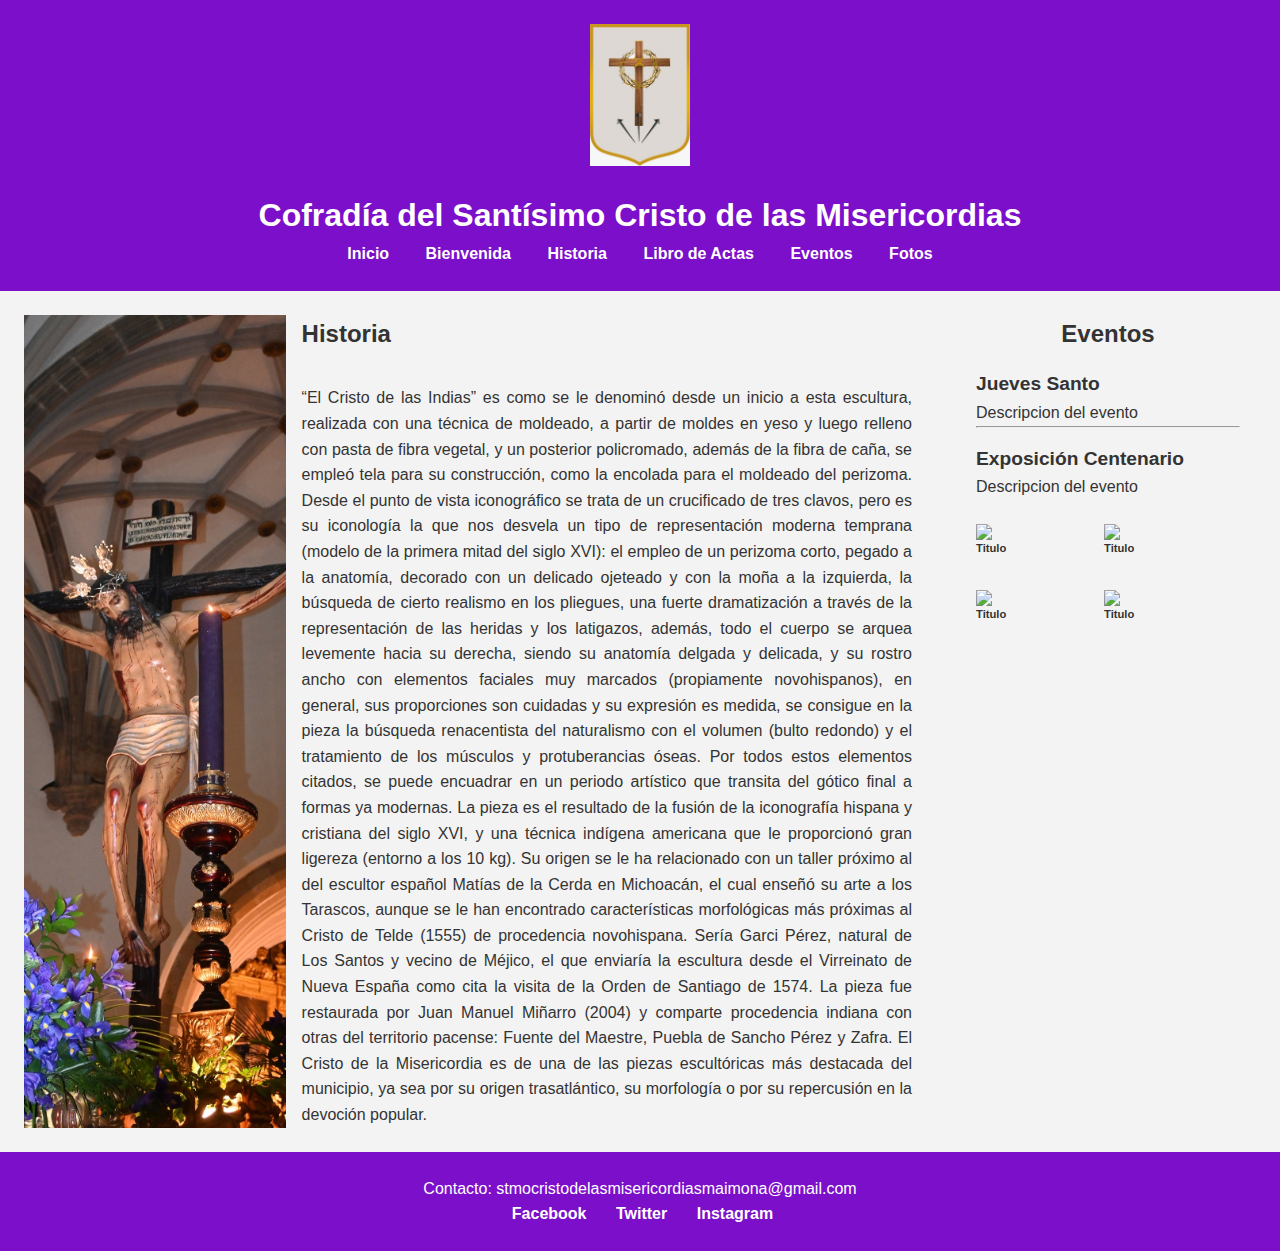
==== commit db20a4ab: "wip Web" ====
--- a/PaginaWeb/index.html
+++ b/PaginaWeb/index.html
@@ -31,8 +31,7 @@
 
     <main class="main-container">
       <section class="section-news">
-        <h1>conozcamos las historia</h1>
-
+      
         <section class="section-new-left">
           <div class="foto-section">
             <img
@@ -44,23 +43,48 @@
           <div class="text-section">
             <h2>Historia</h2>
             <p>
-              Lorem ipsum dolor sit amet consectetur adipisicing elit. Obcaecati
-              quod veritatis beatae reiciendis? Molestiae doloribus beatae
-              eveniet inventore aut ea rem odio incidunt! Totam, aut? Dicta,
-              similique placeat! Quae temporibus praesentium non provident
-              possimus eum minima iure voluptate eos sequi odio veniam, est nemo
-              vel commodi magnam? Adipisci saepe enim molestiae dolorem expedita
-              odit, officiis nihil possimus quaerat perferendis facilis, earum
-              architecto quos veniam qui suscipit rem pariatur distinctio.
-              Voluptatum tempora eius dignissimos vel a eveniet, libero sint
-              dicta repellat mollitia quasi error vitae assumenda. Repellat
-              laborum accusamus assumenda excepturi dolores expedita eligendi
-              amet reprehenderit rerum vitae? Illo, vero quas!
+              “El Cristo de las Indias” es como se le denominó desde un inicio a
+              esta escultura, realizada con una técnica de moldeado, a partir de
+              moldes en yeso y luego relleno con pasta de fibra vegetal, y un
+              posterior policromado, además de la fibra de caña, se empleó tela
+              para su construcción, como la encolada para el moldeado del
+              perizoma. Desde el punto de vista iconográfico se trata de un
+              crucificado de tres clavos, pero es su iconología la que nos
+              desvela un tipo de representación moderna temprana (modelo de la
+              primera mitad del siglo XVI): el empleo de un perizoma corto,
+              pegado a la anatomía, decorado con un delicado ojeteado y con la
+              moña a la izquierda, la búsqueda de cierto realismo en los
+              pliegues, una fuerte dramatización a través de la representación
+              de las heridas y los latigazos, además, todo el cuerpo se arquea
+              levemente hacia su derecha, siendo su anatomía delgada y delicada,
+              y su rostro ancho con elementos faciales muy marcados (propiamente
+              novohispanos), en general, sus proporciones son cuidadas y su
+              expresión es medida, se consigue en la pieza la búsqueda
+              renacentista del naturalismo con el volumen (bulto redondo) y el
+              tratamiento de los músculos y protuberancias óseas. Por todos
+              estos elementos citados, se puede encuadrar en un periodo
+              artístico que transita del gótico final a formas ya modernas. La
+              pieza es el resultado de la fusión de la iconografía hispana y
+              cristiana del siglo XVI, y una técnica indígena americana que le
+              proporcionó gran ligereza (entorno a los 10 kg). Su origen se le
+              ha relacionado con un taller próximo al del escultor español
+              Matías de la Cerda en Michoacán, el cual enseñó su arte a los
+              Tarascos, aunque se le han encontrado características morfológicas
+              más próximas al Cristo de Telde (1555) de procedencia novohispana.
+              Sería Garci Pérez, natural de Los Santos y vecino de Méjico, el
+              que enviaría la escultura desde el Virreinato de Nueva España como
+              cita la visita de la Orden de Santiago de 1574. La pieza fue
+              restaurada por Juan Manuel Miñarro (2004) y comparte procedencia
+              indiana con otras del territorio pacense: Fuente del Maestre,
+              Puebla de Sancho Pérez y Zafra. El Cristo de la Misericordia es de
+              una de las piezas escultóricas más destacada del municipio, ya sea
+              por su origen trasatlántico, su morfología o por su repercusión en
+              la devoción popular.
             </p>
           </div>
         </section>
 
-        <section class="section-new-right">
+        <!-- <section class="section-new-right">
           <div class="text-section">
             <h2>Historia</h2>
             <p>
@@ -85,17 +109,17 @@
               alt="img-principal"
             />
           </div>
-        </section>
+        </section> -->
 
-        <section class="section-new-left">
+        <!-- <section class="section-new-left">
           <div class="foto-section">
             <img
               src="./assets/images/433902673_397641899641510_3551670224920371483_n.jpg"
               alt="img-principal"
             />
-          </div>
+          </div> -->
 
-          <div class="text-section">
+          <!-- <div class="text-section">
             <h2>Historia</h2>
             <p>
               Lorem ipsum dolor sit amet consectetur adipisicing elit. Obcaecati
@@ -111,7 +135,7 @@
               laborum accusamus assumenda excepturi dolores expedita eligendi
               amet reprehenderit rerum vitae? Illo, vero quas!
             </p>
-          </div>
+          </div> -->
         </section>
       </section>
 
--- a/PaginaWeb/assets/css/mainpage.css
+++ b/PaginaWeb/assets/css/mainpage.css
@@ -20,8 +20,8 @@
     
     
     & img {
-      width: 90%;
-      object-fit: fill; 
+      width: 100%;
+      object-fit:cover; 
     }
   }
 
@@ -30,6 +30,7 @@
     display: flex;
     flex-direction: column;
     justify-content: flex-start;
+    text-align: justify;
     gap: 2rem;
 
     
@@ -46,7 +47,7 @@
 
   .foto-section {
     flex: .3;
-    width: 8rem;
+    width: .8rem;
     /*padding: 1rem; */
     display: flex;
     justify-content: center;
@@ -62,7 +63,7 @@
     flex: .7;
     display: flex;
     flex-direction: column;
-    justify-content: flex-start;
+    justify-content:center;
     gap: 2rem;
 
     
@@ -73,6 +74,7 @@
 .section-events {
   padding: 0 1rem .5rem;
   border-radius: .2rem;
+  border-color: blueviolet;
 
   & h2 {
     text-align: center;
@@ -97,6 +99,7 @@
 
   padding: 0 1rem .5rem;
   border-radius: .2rem;
+  
 
   & h2 {
     text-align: center;
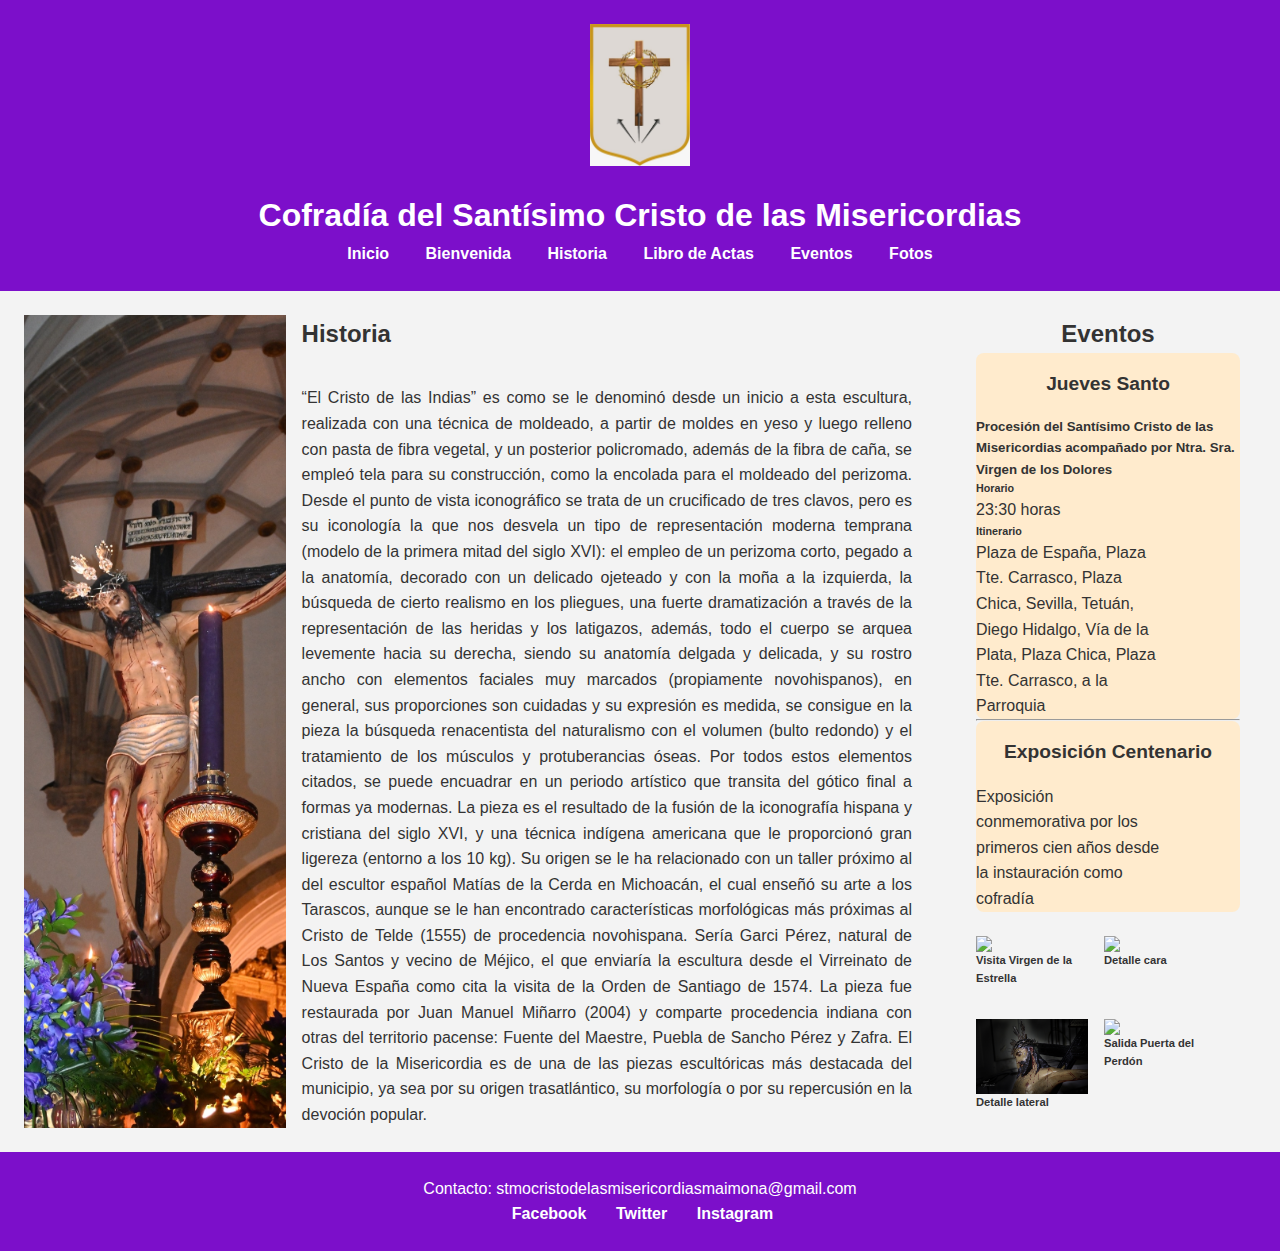
==== commit f3822a15: "wip Web" ====
--- a/PaginaWeb/index.html
+++ b/PaginaWeb/index.html
@@ -145,34 +145,38 @@
           <section class="card-event">
             <h3 class="title">Jueves Santo</h3>
             <div class="description">
-              <p>Descripcion del evento</p>
+              <h5>Procesión del Santísimo Cristo de las Misericordias acompañado por Ntra. Sra. Virgen de los Dolores</h5>
+              <h6>Horario</h6>
+              <p>23:30 horas</p>
+              <h6>Itinerario</h6>
+              <p>Plaza de España, Plaza Tte. Carrasco, Plaza Chica, Sevilla, Tetuán, Diego Hidalgo, Vía de la Plata, Plaza Chica, Plaza Tte. Carrasco, a la Parroquia</p>
             </div>
           </section>
           <hr />
           <section class="card-event">
             <h3 class="title">Exposición Centenario</h3>
             <div class="description">
-              <p>Descripcion del evento</p>
+              <p>Exposición conmemorativa por los primeros cien años desde la instauración como cofradía</p>
             </div>
           </section>
         </section>
 
         <section class="section-galery">
           <section class="card-galery">
-            <img src="https://fakeimg.pl/100x100/" />
-            <h6 class="title">Titulo</h6>
-          </section>
-          <section class="card-galery">
-            <img src="https://fakeimg.pl/100x100/" />
-            <h6 class="title">Titulo</h6>
-          </section>
-          <section class="card-galery">
-            <img src="https://fakeimg.pl/100x100/" />
-            <h6 class="title">Titulo</h6>
-          </section>
-          <section class="card-galery">
-            <img src="https://fakeimg.pl/100x100/" />
-            <h6 class="title">Titulo</h6>
+            <img src="./assets/images/ASB-3659.JPG" />
+            <h6 class="title">Visita Virgen de la Estrella</h6>
+          </section>
+          <section class="card-galery">
+            <img src="./assets/images/ASB-3680.JPG" />
+            <h6 class="title">Detalle cara</h6>
+          </section>
+          <section class="card-galery">
+            <img src="./assets/images/IMG_8816.jpg" />
+            <h6 class="title">Detalle lateral</h6>
+          </section>
+          <section class="card-galery">
+            <img src="./assets/images/IMG_6575.jpg" />
+            <h6 class="title">Salida Puerta del Perdón</h6>
           </section>
         </section>
       </aside>
--- a/PaginaWeb/assets/css/global.css
+++ b/PaginaWeb/assets/css/global.css
@@ -1,4 +1,5 @@
-@import url('https://fonts.googleapis.com/css2?family=Inter:wght@100..900&display=swap');
+@import url('https://fonts.googleapis.com/css2?family=Inter:wght@100..900&display=swap'); 
+
 
 :root {
   --primary-color: #7c0fca;
--- a/PaginaWeb/assets/css/mainpage.css
+++ b/PaginaWeb/assets/css/mainpage.css
@@ -71,20 +71,53 @@
 
 }
 
+.card-event{
+  border-radius: .5rem;
+  background-color:blanchedalmond;
+  gap: 1rem
+  
+
+}
 .section-events {
   padding: 0 1rem .5rem;
   border-radius: .2rem;
-  border-color: blueviolet;
+  gap: 2rem;
+
 
   & h2 {
     text-align: center;
+    gap: 5rem;
+    
+  }
+
+  
+  & h3 {
+    text-align: center;
+    gap: 2rem;
+  }
+
+  
+  & h5 {
+    text-align:left;
+    gap: 2rem;
+  }
+
+  
+  & h6 {
+    text-align:left
+  }
+
+  & p {
+    text-align: left;
+    width: 70%;
+    height: 30%;
   }
 
   .card-event {
     display: flex;
     flex-direction: column;
     padding-top: 1rem;
-  
+    
     .title {
       font-size: 1.2em;
     }
